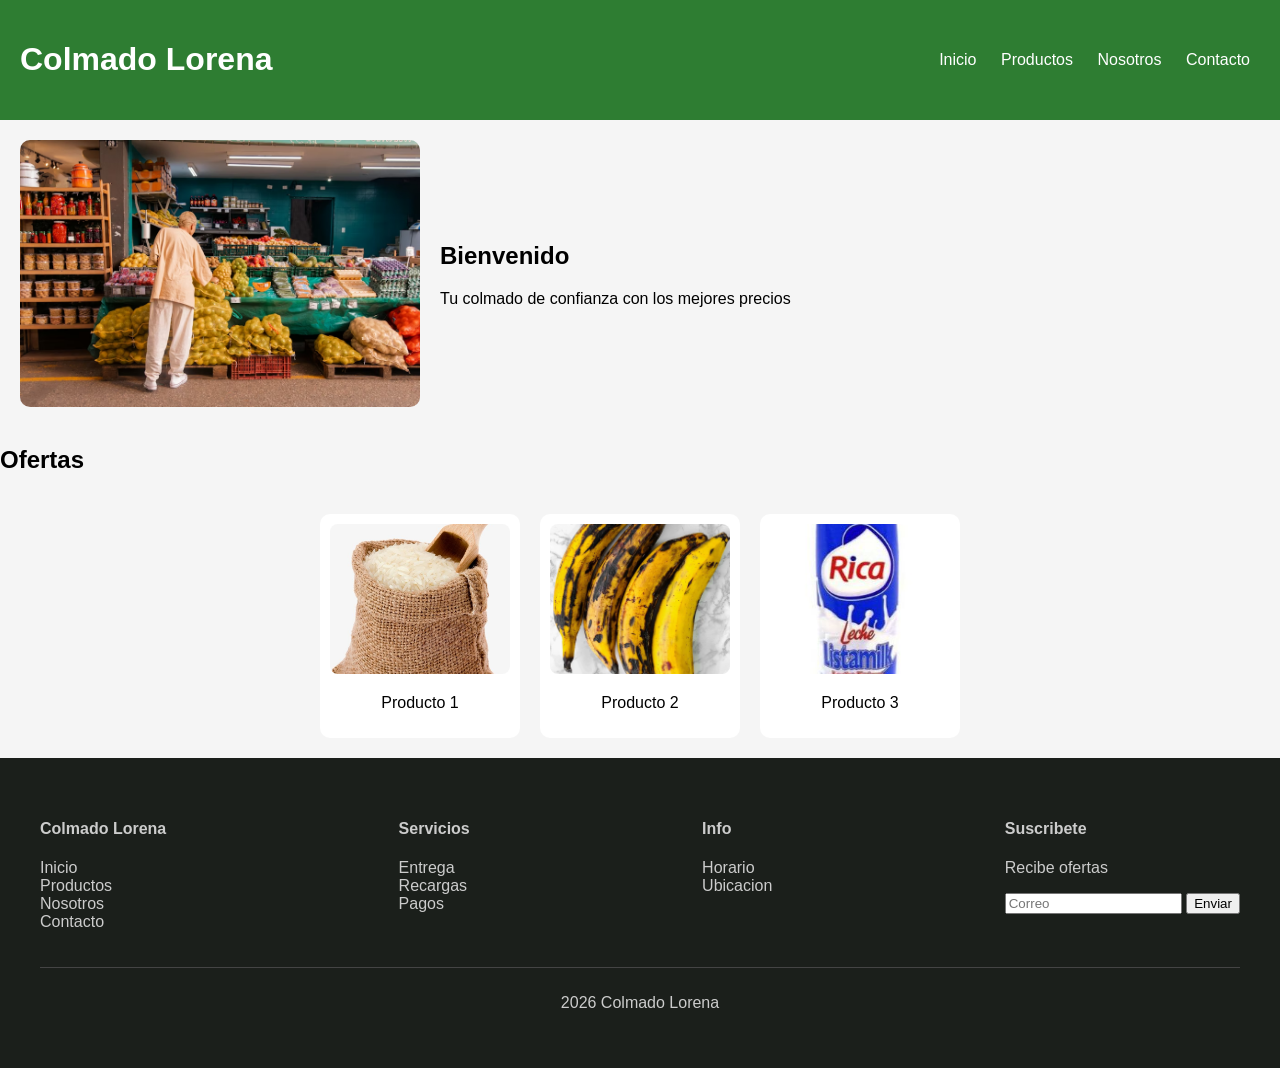
==== index.html @ 31bf7879 "Add files via upload" ====
<!DOCTYPE html>
<html lang="es">
    <head>
        <meta charset="UTF-8">
        <meta name="viewport" content="width=device-width, initial-scale=1.0">
        <title>Colmado Lorena</title>
        <link rel="stylesheet" href="CSS/style.css">
    </head>
   <body>
      <!-- ENCABEZADO -->
      <header class="encabezado">
         <h1>Colmado Lorena</h1>
         <nav class="menu">
            <a href="index.html">Inicio</a>
            <a href="productos.html">Productos</a>
            <a href="nosotros.html">Nosotros</a>
            <a href="contacto.html">Contacto</a>
         </nav>
      </header>
      <!-- HERO -->
      <section class="hero">
         <!-- IMG -->
         <img src="imagenes/colmado.avif" alt="colmado">
         <div class="texto-hero">
            <h2>Bienvenido</h2>
            <p>Tu colmado de confianza con los mejores precios</p>
         </div>
      </section>
      <!-- PROMOCIONES -->
      <section class="promociones">
         <h2>Ofertas</h2>
         <div class="contenedor-productos">
            <div class="tarjeta">
               <img src="imagenes/producto1.jpeg">
               <p>Producto 1</p>
            </div>
            <div class="tarjeta">
               <img src="imagenes/producto2.jpeg">
               <p>Producto 2</p>
            </div>
            <div class="tarjeta">
               <img src="imagenes/producto3_leche.jpeg">
               <p>Producto 3</p>
            </div>
         </div>
      </section>
      <!-- FOOTER -->
      <footer>
         <div class="footer-top">
            <div class="footer-section">
               <h4>Colmado Lorena</h4>
               <ul>
                  <li><a href="index.html">Inicio</a></li>
                  <li><a href="productos.html">Productos</a></li>
                  <li><a href="nosotros.html">Nosotros</a></li>
                  <li><a href="contacto.html">Contacto</a></li>
               </ul>
            </div>
            <div class="footer-section">
               <h4>Servicios</h4>
               <ul>
                  <li><a href="#">Entrega</a></li>
                  <li><a href="#">Recargas</a></li>
                  <li><a href="#">Pagos</a></li>
               </ul>
            </div>
            <div class="footer-section">
               <h4>Info</h4>
               <ul>
                  <li><a href="#">Horario</a></li>
                  <li><a href="#">Ubicacion</a></li>
               </ul>
            </div>
            <div class="footer-newsletter">
               <h4>Suscribete</h4>
               <p>Recibe ofertas</p>
               <div class="newsletter-form">
                  <input type="email" placeholder="Correo">
                  <button>Enviar</button>
               </div>
            </div>
         </div>
         <div class="footer-bottom">
            <p>2026 Colmado Lorena</p>
         </div>
      </footer>
   </body>
</html>
---- CSS/style.css ----
body{
font-family: Arial;
margin:0;
background:#f5f5f5;
}

/* HEADER */
.encabezado{
background:#2e7d32;
color:white;
padding:20px;
display:flex;
justify-content:space-between;
align-items:center;
}

/* MENU */
.menu a{
color:white;
margin:10px;
text-decoration:none;
position:relative;
}

/* LINEA ANIMADA */
.menu a::after{
content:"";
position:absolute;
width:0%;
height:2px;
background:white;
left:0;
bottom:-5px;
transition:0.3s;
}

.menu a:hover::after{
width:100%;
}

/* HERO */
.hero{
display:flex;
padding:20px;
gap:20px;
align-items:center;
}

.hero img{
width:400px;
border-radius:10px;
transition:0.3s;
}

.hero img:hover{
transform:scale(1.05);
}

/* PRODUCTOS */
.contenedor-productos{
display:flex;
gap:20px;
padding:20px;
justify-content:center;
flex-wrap:wrap;
}

/* TARJETAS */
.tarjeta{
background:white;
padding:10px;
border-radius:10px;
text-align:center;
width:180px;
transition:0.3s;
}

.tarjeta:hover{
transform:translateY(-5px);
box-shadow:0 8px 20px rgba(0,0,0,0.2);
}

/* IMAGENES */
.tarjeta img{
width:100%;
height:150px;
object-fit:cover;
border-radius:8px;
}

/* FOOTER */
footer{
background:#1b1f1b;
color:#ccc;
padding:40px;
}

.footer-top{
display:flex;
flex-wrap:wrap;
justify-content:space-between;
gap:20px;
}

.footer-section ul{
list-style:none;
padding:0;
}

.footer-section a{
color:#ccc;
text-decoration:none;
transition:0.3s;
}

.footer-section a:hover{
color:#2e7d32;
}

/* FORM */
.formulario-footer{
display:flex;
flex-direction:column;
gap:8px;
}

.formulario-footer input,
.formulario-footer textarea{
padding:8px;
border:none;
border-radius:5px;
}

.formulario-footer button{
background:#2e7d32;
color:white;
border:none;
padding:8px;
cursor:pointer;
transition:0.3s;
}

.formulario-footer button:hover{
background:#1b5e20;
transform:scale(1.05);
}

/* FOOTER BOTTOM */
.footer-bottom{
margin-top:20px;
border-top:1px solid #444;
padding-top:10px;
text-align:center;
}

/* RESPONSIVE */
@media (max-width:768px){

.encabezado{
flex-direction:column;
text-align:center;
}

.hero{
flex-direction:column;
}

.hero img{
width:100%;
}

}
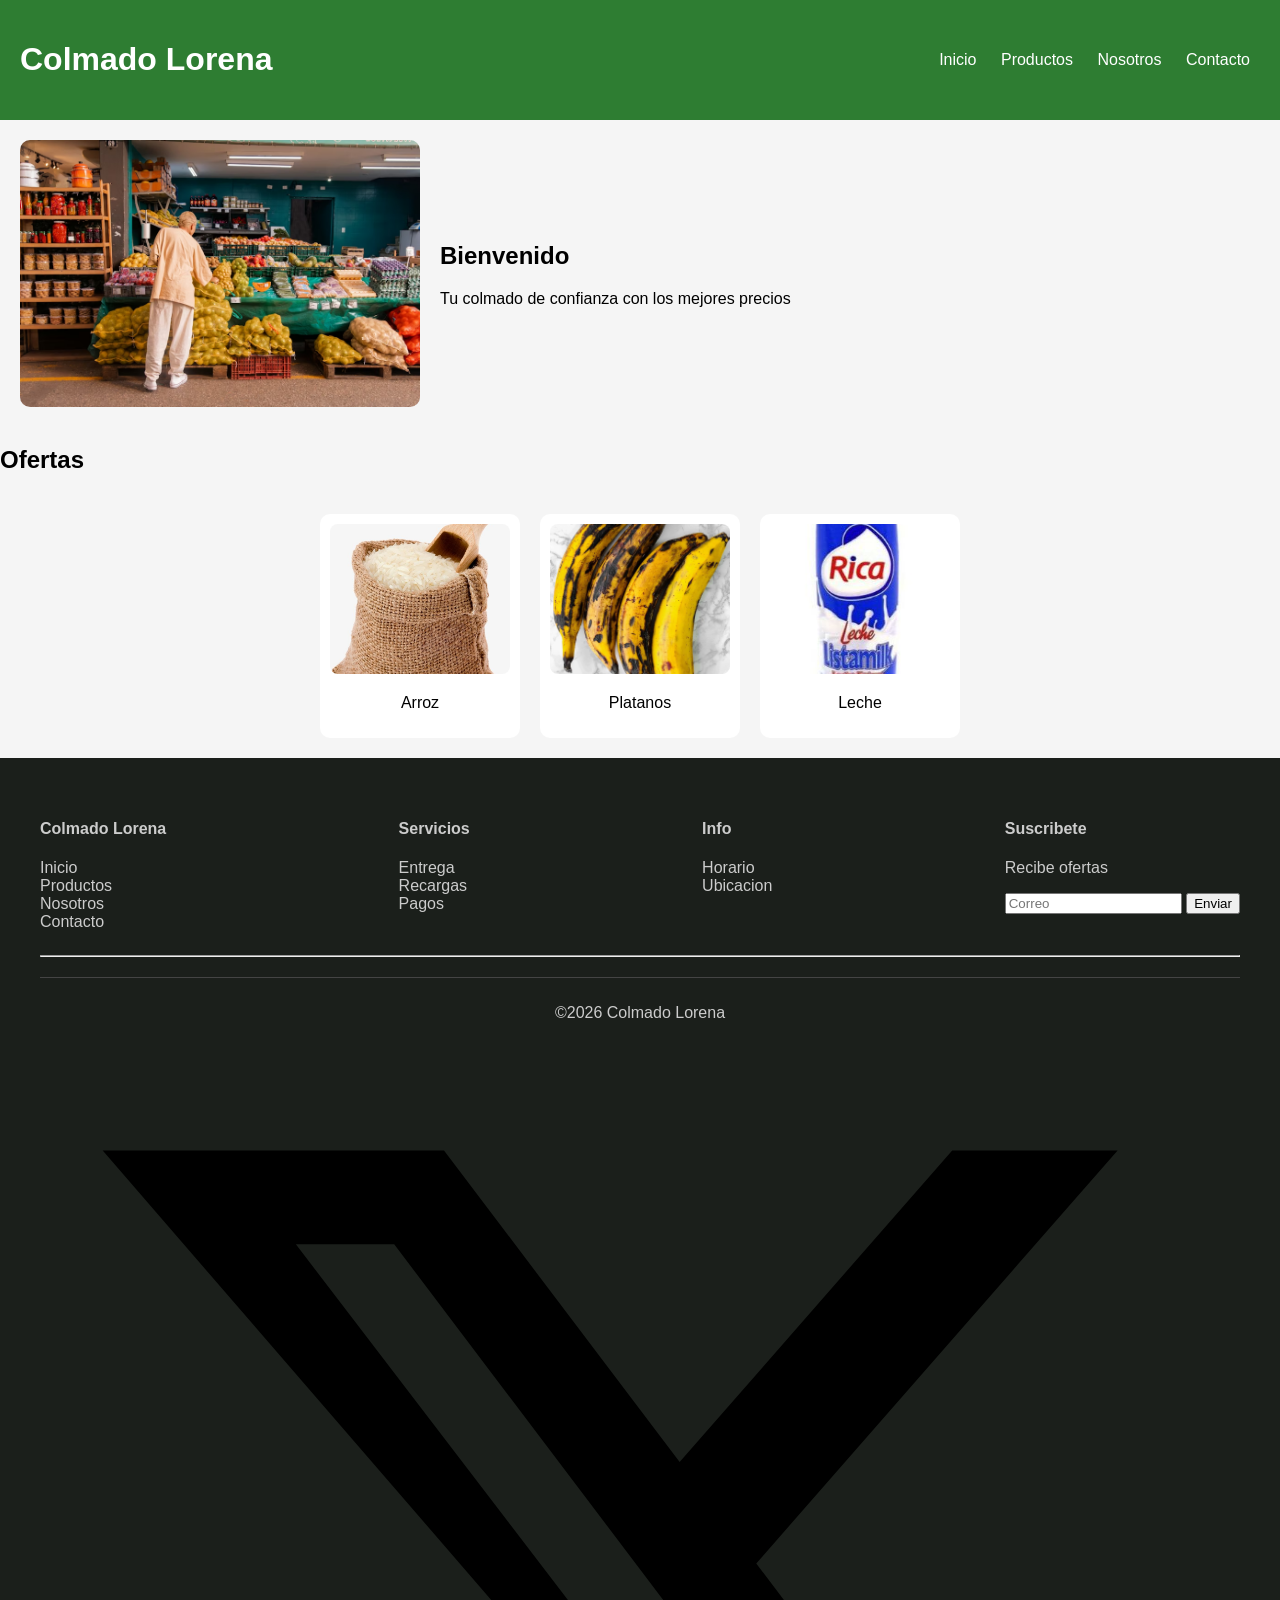
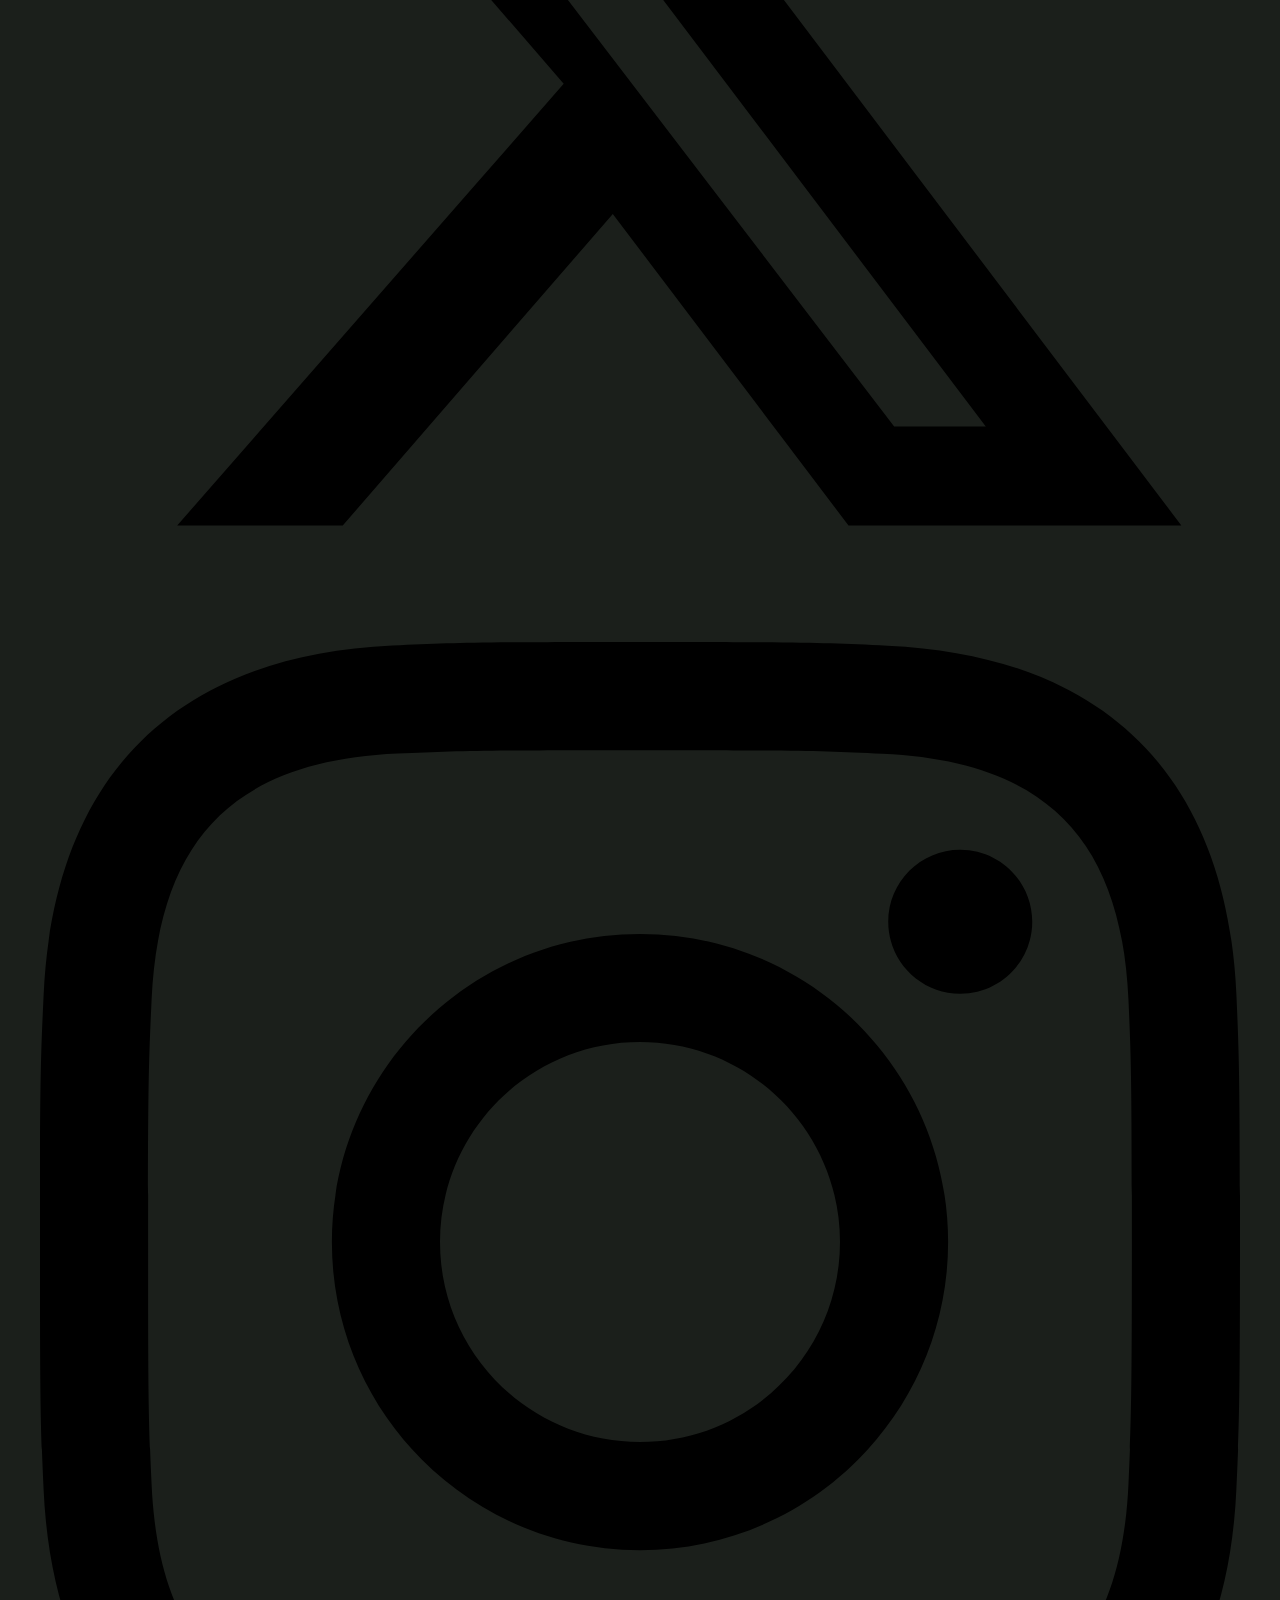
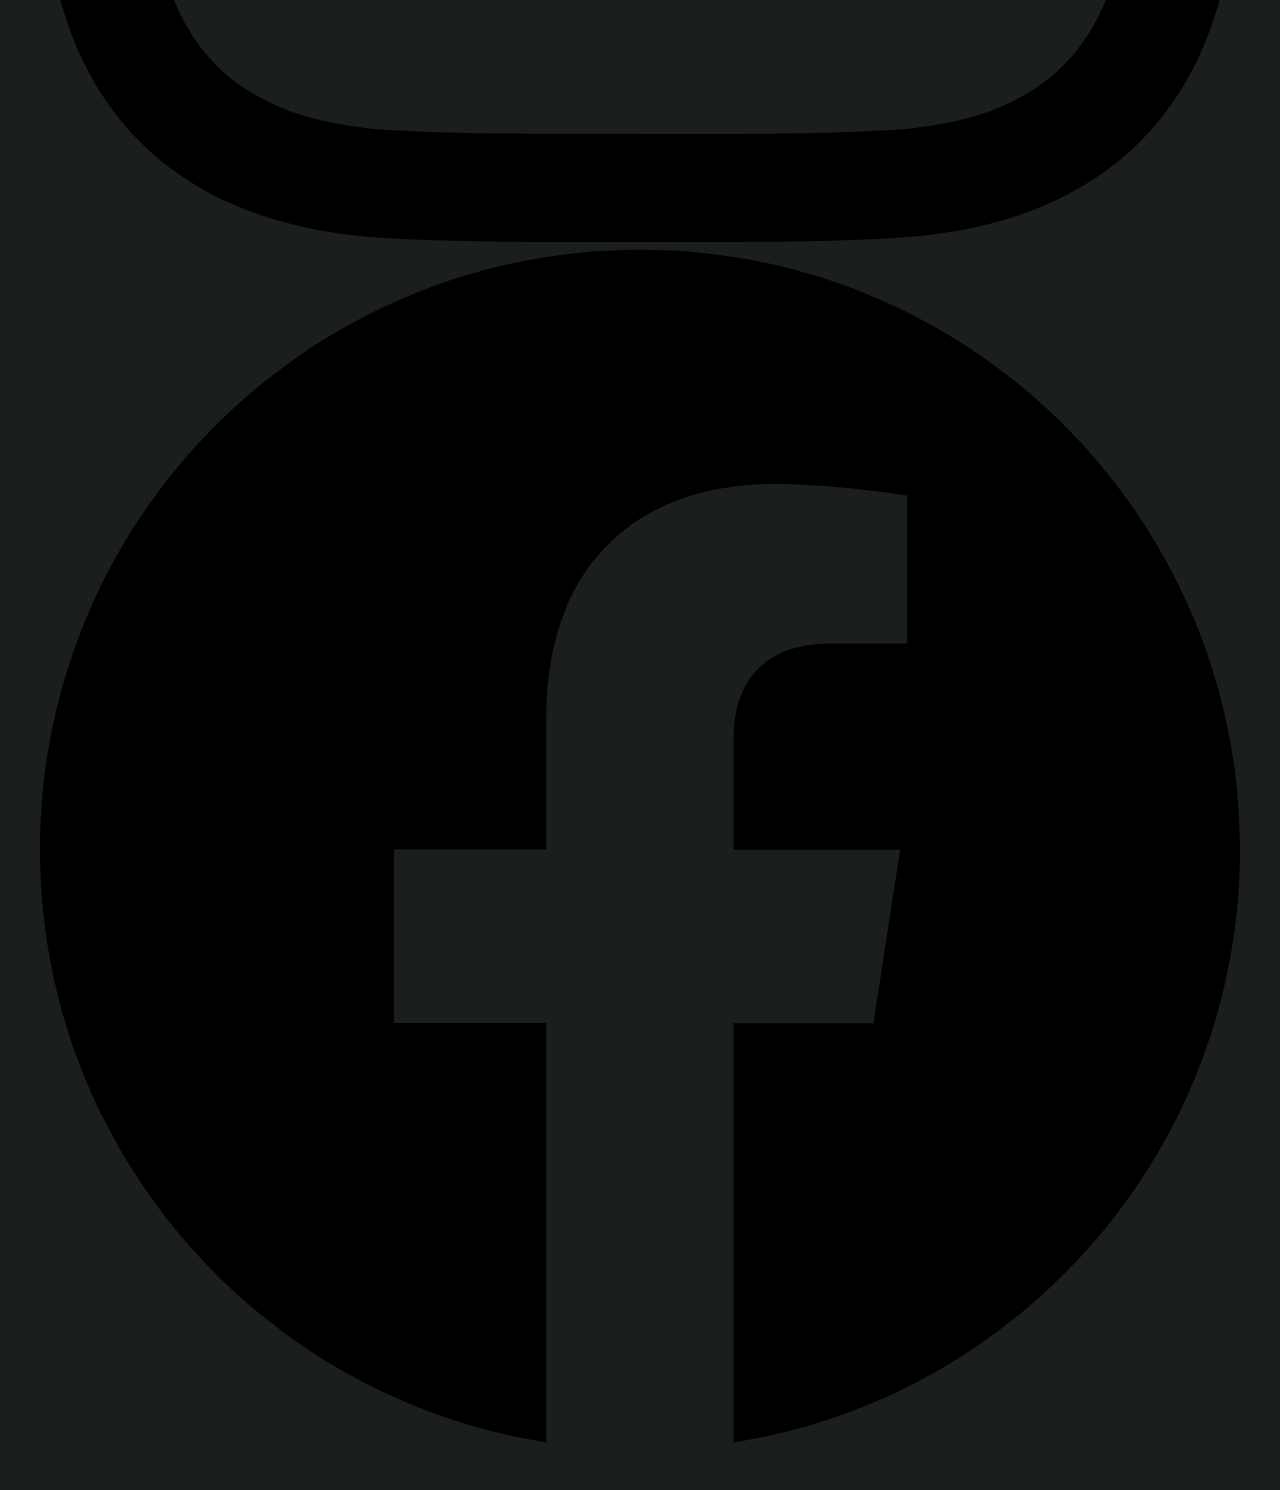
==== commit e5926435: "Revise product details and add social media links Updated product images and descriptions in the pro" ====
--- a/index.html
+++ b/index.html
@@ -6,7 +6,7 @@
         <title>Colmado Lorena</title>
         <link rel="stylesheet" href="CSS/style.css">
     </head>
-   <body>
+    <body>
       <!-- ENCABEZADO -->
       <header class="encabezado">
          <h1>Colmado Lorena</h1>
@@ -31,16 +31,16 @@
          <h2>Ofertas</h2>
          <div class="contenedor-productos">
             <div class="tarjeta">
-               <img src="imagenes/producto1.jpeg">
-               <p>Producto 1</p>
+               <img src="imagenes/producto1.jpeg" alt="Arroz">
+               <p>Arroz</p>
             </div>
             <div class="tarjeta">
-               <img src="imagenes/producto2.jpeg">
-               <p>Producto 2</p>
+               <img src="imagenes/producto2.jpeg" alt="Platanos">
+               <p>Platanos</p>
             </div>
             <div class="tarjeta">
-               <img src="imagenes/producto3_leche.jpeg">
-               <p>Producto 3</p>
+               <img src="imagenes/producto3_leche.jpeg" alt="Leche">
+               <p>Leche</p>
             </div>
          </div>
       </section>
@@ -79,10 +79,35 @@
                   <button>Enviar</button>
                </div>
             </div>
-         </div>
-         <div class="footer-bottom">
-            <p>2026 Colmado Lorena</p>
-         </div>
+        </div>
+        <hr>
+                <div class="footer-bottom">
+            <p>©2026 Colmado Lorena</p>
+
+            <div class="social-icons">
+
+                <!-- Twitter/X -->
+                <a href="https://x.com/" target="_blank">
+                    <svg viewBox="0 0 24 24" xmlns="http://www.w3.org/2000/svg">
+                        <path d="M18.244 2.25h3.308l-7.227 8.26 8.502 11.24H16.17l-4.714-6.231-5.401 6.231H2.744l7.73-8.835L1.254 2.25H8.08l4.713 6.231zm-1.161 17.52h1.833L7.084 4.126H5.117z"/>
+                    </svg>
+                </a>
+                
+                <!-- Instagram -->
+                <a href="https://www.instagram.com/" target="_blank">
+                    <svg viewBox="0 0 24 24" xmlns="http://www.w3.org/2000/svg">
+                        <path d="M12 2.163c3.204 0 3.584.012 4.85.07 3.252.148 4.771 1.691 4.919 4.919.058 1.265.069 1.645.069 4.849 0 3.205-.012 3.584-.069 4.849-.149 3.225-1.664 4.771-4.919 4.919-1.266.058-1.644.07-4.85.07-3.204 0-3.584-.012-4.849-.07-3.26-.149-4.771-1.699-4.919-4.92-.058-1.265-.07-1.644-.07-4.849 0-3.204.013-3.583.07-4.849.149-3.227 1.664-4.771 4.919-4.919 1.266-.057 1.645-.069 4.849-.069zm0-2.163c-3.259 0-3.667.014-4.947.072-4.358.2-6.78 2.618-6.98 6.98-.059 1.281-.073 1.689-.073 4.948 0 3.259.014 3.668.072 4.948.2 4.358 2.618 6.78 6.98 6.98 1.281.058 1.689.072 4.948.072 3.259 0 3.668-.014 4.948-.072 4.354-.2 6.782-2.618 6.979-6.98.059-1.28.073-1.689.073-4.948 0-3.259-.014-3.667-.072-4.947-.196-4.354-2.617-6.78-6.979-6.98-1.281-.059-1.69-.073-4.949-.073zm0 5.838c-3.403 0-6.162 2.759-6.162 6.162s2.759 6.163 6.162 6.163 6.162-2.759 6.162-6.163c0-3.403-2.759-6.162-6.162-6.162zm0 10.162c-2.209 0-4-1.79-4-4 0-2.209 1.791-4 4-4s4 1.791 4 4c0 2.21-1.791 4-4 4zm6.406-11.845c-.796 0-1.441.645-1.441 1.44s.645 1.44 1.441 1.44c.795 0 1.439-.645 1.439-1.44s-.644-1.44-1.439-1.44z"/>
+                    </svg>
+                </a>
+                
+                <!-- Facebook -->
+                <a href="https://www.facebook.com/" target="_blank">
+                    <svg viewBox="0 0 24 24" xmlns="http://www.w3.org/2000/svg">
+                        <path d="M24 12.073c0-6.627-5.373-12-12-12s-12 5.373-12 12c0 5.99 4.388 10.954 10.125 11.854v-8.385H7.078v-3.47h3.047V9.43c0-3.007 1.792-4.669 4.533-4.669 1.312 0 2.686.235 2.686.235v2.953H15.83c-1.491 0-1.956.925-1.956 1.874v2.25h3.328l-.532 3.47h-2.796v8.385C19.612 23.027 24 18.062 24 12.073z"/>
+                    </svg>
+                </a>
+            </div>
+        </div>
       </footer>
    </body>
-</html>+</html>
